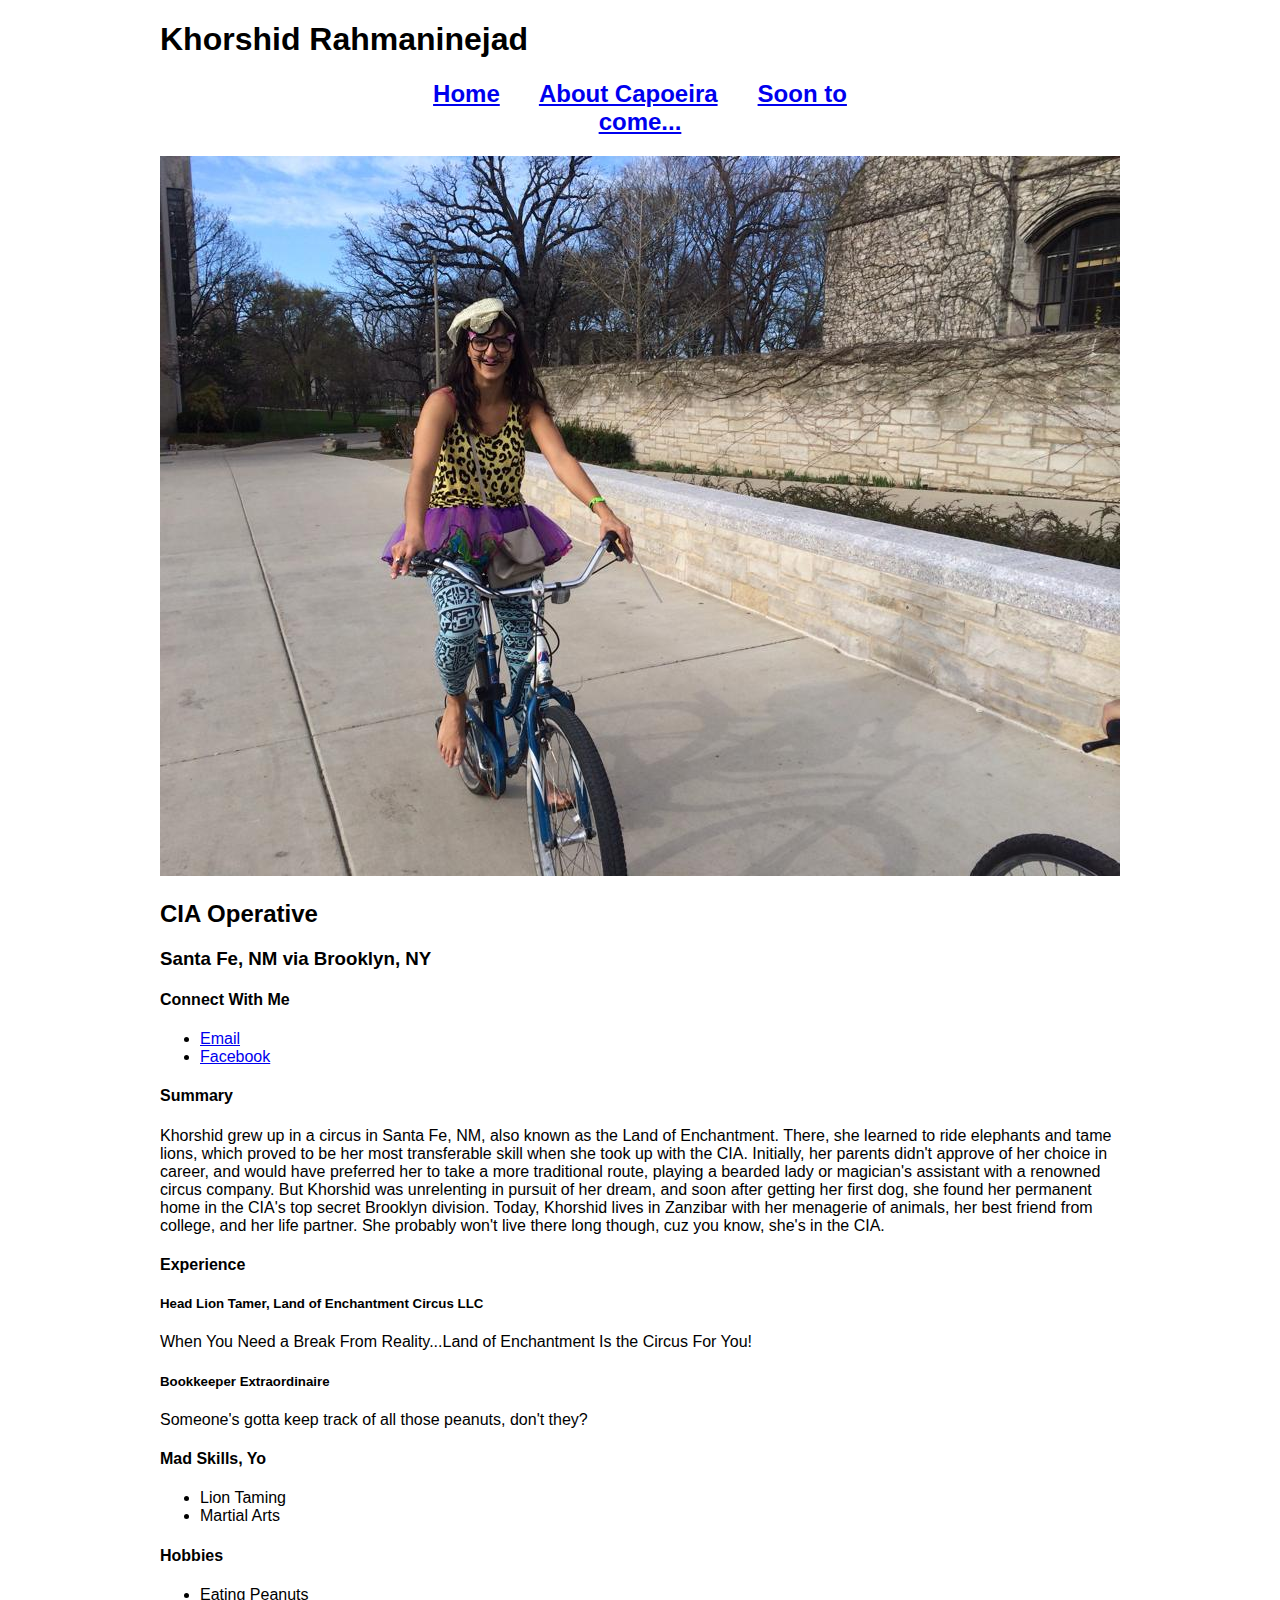
==== index.html @ 1bcc9134 "nav spaces" ====
<!DOCTYPE html>
<html>
<head>
  <title>Khorshid Rahmaninejad, CIA Operative</title>
  <meta charset="UTF-8">
  <link rel="stylesheet" type="text/css" href="style.css">
</head>
<body>
  <div id="wrapper">
    <h1>Khorshid Rahmaninejad</h1>
      <div id="navigation">
      <h2>
      <a href="http://khorshid1.github.io/index.html">Home</a>&nbsp;&nbsp;&nbsp;&nbsp;&nbsp;
      <a href="http://khorshid1.github.io/About%20Capoeira.html">About Capoeira</a>&nbsp;&nbsp;&nbsp;&nbsp;&nbsp;
      <a href="http://khorshid1.github.io/tbd.html">Soon to come...</a></h2></div>
    <p>
      <img src="profile photo.jpg">
    </p>
    <h2>CIA Operative</h2>
    <h3>Santa Fe, NM via Brooklyn, NY</h3>
    <section>
      <h4>Connect With Me</h4>
      <ul>
        <li><a href="mailto:krahmaninejad2015@kellogg.northwestern.edu">Email</a></li>
        <li><a href="http://facebook.com/khorshid.rahmaninejad">Facebook</a></li>
      </ul>
    </section>
    <section>
      <h4>Summary</h4>
      <p>
        Khorshid grew up in a circus in Santa Fe, NM, also known as the Land of Enchantment. There, she learned to ride elephants and tame lions, which proved to be her most transferable skill when she took up with the CIA. Initially, her parents didn't approve of her choice in career, and would have preferred her to take a more traditional route, playing a bearded lady or magician's assistant with a renowned circus company. But Khorshid was unrelenting in pursuit of her dream, and soon after getting her first dog, she found her permanent home in the CIA's top secret Brooklyn division. Today, Khorshid lives in Zanzibar with her menagerie of animals, her best friend from college, and her life partner. She probably won't live there long though, cuz you know, she's in the CIA.
      </p>
    </section>
    <p>
    </p>
    <section>
      <h4>Experience</h4>
      <section>
        <h5>Head Lion Tamer, Land of Enchantment Circus LLC</h5>
        <p>When You Need a Break From Reality...Land of Enchantment Is the Circus For You!</p>
      </section>
      <section>
        <h5>Bookkeeper Extraordinaire</h5>
        <p>Someone's gotta keep track of all those peanuts, don't they?</p>
      </section>
    </section>
    <section>
      <h4>Mad Skills, Yo</h4>
      <ul>
        <li>Lion Taming</li>
        <li>Martial Arts</li>
      </ul>
    </section>
    <section>
      <h4>Hobbies</h4>
      <ul>
        <li>Eating Peanuts</li>
      </ul>
    </section>
  </div>
</body>
</html>
---- style.css ----
body {
  font-family: 'Droid Sans', arial;
  background-image: url(sandybeach.jpg) repeat;
  background-size: cover;
  background-position: center center;
  background-attachment: fixed;
}
#wrapper {
  width: 960px;
  margin: 20px auto;
}
#navigation {
	text-align: center;
	width: 460px;
	margin: 20px auto;
}
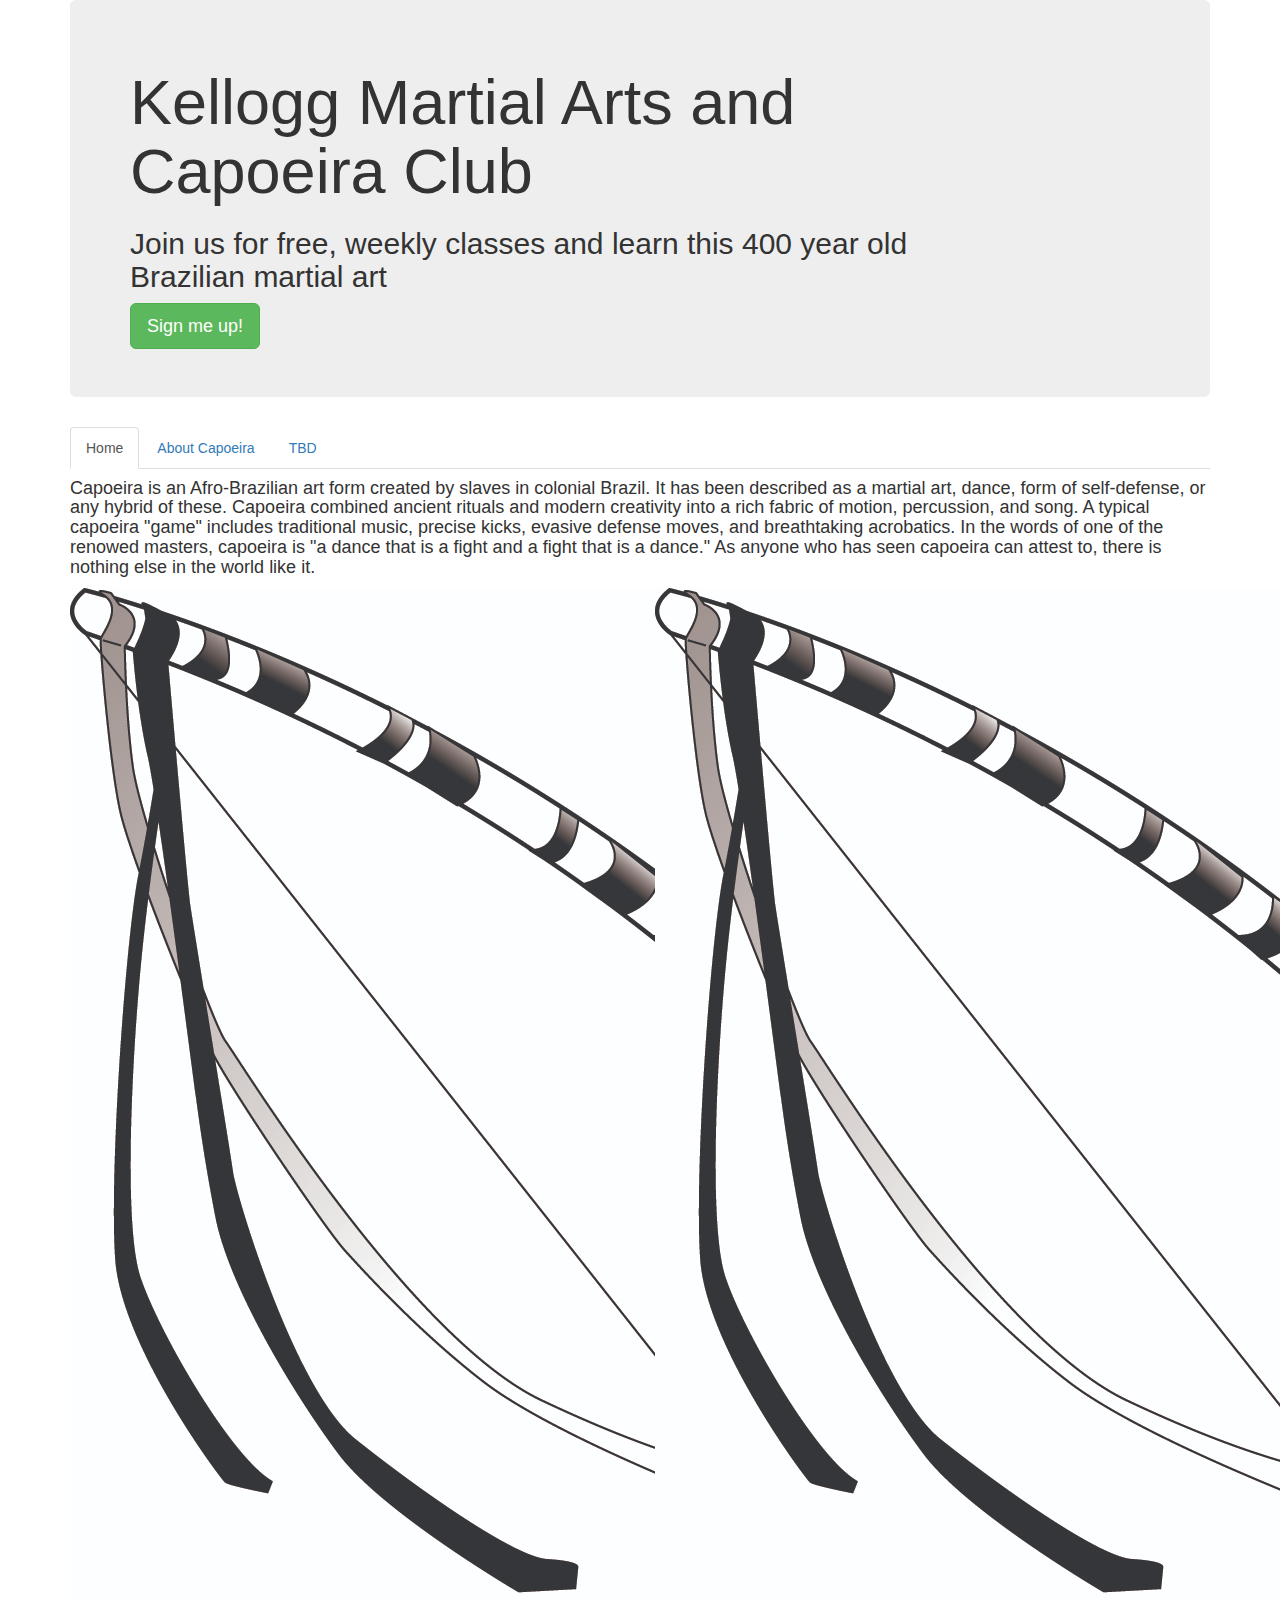
==== commit 7e3ae5ac: "new home page" ====
--- a/index.html
+++ b/index.html
@@ -1,62 +1,33 @@
-<!DOCTYPE html>
 <html>
 <head>
-  <title>Khorshid Rahmaninejad, CIA Operative</title>
+  <title>Bootstrap Me</title>
   <meta charset="UTF-8">
-  <link rel="stylesheet" type="text/css" href="style.css">
+  <link rel="stylesheet" href="http://maxcdn.bootstrapcdn.com/bootstrap/3.2.0/css/bootstrap.min.css">
+  <script src="http://ajax.googleapis.com/ajax/libs/jquery/1.11.1/jquery.min.js"></script>
+  <script src="http://maxcdn.bootstrapcdn.com/bootstrap/3.2.0/js/bootstrap.min.js"></script>
 </head>
 <body>
-  <div id="wrapper">
-    <h1>Khorshid Rahmaninejad</h1>
-      <div id="navigation">
-      <h2>
-      <a href="http://khorshid1.github.io/index.html">Home</a>&nbsp;&nbsp;&nbsp;&nbsp;&nbsp;
-      <a href="http://khorshid1.github.io/About%20Capoeira.html">About Capoeira</a>&nbsp;&nbsp;&nbsp;&nbsp;&nbsp;
-      <a href="http://khorshid1.github.io/tbd.html">Soon to come...</a></h2></div>
-    <p>
-      <img src="profile photo.jpg">
-    </p>
-    <h2>CIA Operative</h2>
-    <h3>Santa Fe, NM via Brooklyn, NY</h3>
-    <section>
-      <h4>Connect With Me</h4>
-      <ul>
-        <li><a href="mailto:krahmaninejad2015@kellogg.northwestern.edu">Email</a></li>
-        <li><a href="http://facebook.com/khorshid.rahmaninejad">Facebook</a></li>
-      </ul>
-    </section>
-    <section>
-      <h4>Summary</h4>
-      <p>
-        Khorshid grew up in a circus in Santa Fe, NM, also known as the Land of Enchantment. There, she learned to ride elephants and tame lions, which proved to be her most transferable skill when she took up with the CIA. Initially, her parents didn't approve of her choice in career, and would have preferred her to take a more traditional route, playing a bearded lady or magician's assistant with a renowned circus company. But Khorshid was unrelenting in pursuit of her dream, and soon after getting her first dog, she found her permanent home in the CIA's top secret Brooklyn division. Today, Khorshid lives in Zanzibar with her menagerie of animals, her best friend from college, and her life partner. She probably won't live there long though, cuz you know, she's in the CIA.
-      </p>
-    </section>
-    <p>
-    </p>
-    <section>
-      <h4>Experience</h4>
-      <section>
-        <h5>Head Lion Tamer, Land of Enchantment Circus LLC</h5>
-        <p>When You Need a Break From Reality...Land of Enchantment Is the Circus For You!</p>
-      </section>
-      <section>
-        <h5>Bookkeeper Extraordinaire</h5>
-        <p>Someone's gotta keep track of all those peanuts, don't they?</p>
-      </section>
-    </section>
-    <section>
-      <h4>Mad Skills, Yo</h4>
-      <ul>
-        <li>Lion Taming</li>
-        <li>Martial Arts</li>
-      </ul>
-    </section>
-    <section>
-      <h4>Hobbies</h4>
-      <ul>
-        <li>Eating Peanuts</li>
-      </ul>
-    </section>
-  </div>
+	<div class="container">
+		<div class="jumbotron">
+			<h1>Kellogg Martial Arts and 
+			<br>Capoeira Club</br></h1>
+			<h2>Join us for free, weekly classes and learn this 400 year old
+			<br>Brazilian martial art</br></h2>
+			<button type="button" class="btn btn-success btn-lg">Sign me up!</button>
+		</div>
+<ul class="nav nav-tabs" role="tablist">
+  <li class="active"><a href="#">Home</a></li>
+  <li><a href="#">About Capoeira</a></li>
+  <li><a href="#">TBD</a></li>
+</ul>
+<h4>Capoeira is an Afro-Brazilian art form created by slaves in colonial Brazil. It has been described as a martial art, dance, form of self-defense, or any hybrid of these. 
+ 
+Capoeira combined ancient rituals and modern creativity into a rich fabric of motion, percussion, and song. A typical capoeira "game" includes traditional music, precise kicks, evasive defense moves, and breathtaking acrobatics. In the words of one of the renowed masters, capoeira is "a dance that is a fight and a fight that is a dance." As anyone who has seen capoeira can attest to, there is nothing else in the world like it.</h4>
+<div class="row">
+  <div class="col-md-6">
+  <img src="berimbau-4.jpg" class="img-square"></div>
+  <div class="col-md-6">
+  <img src="berimbau-4.jpg" class="img-square"></div>
+</div>
 </body>
-</html>
+</html>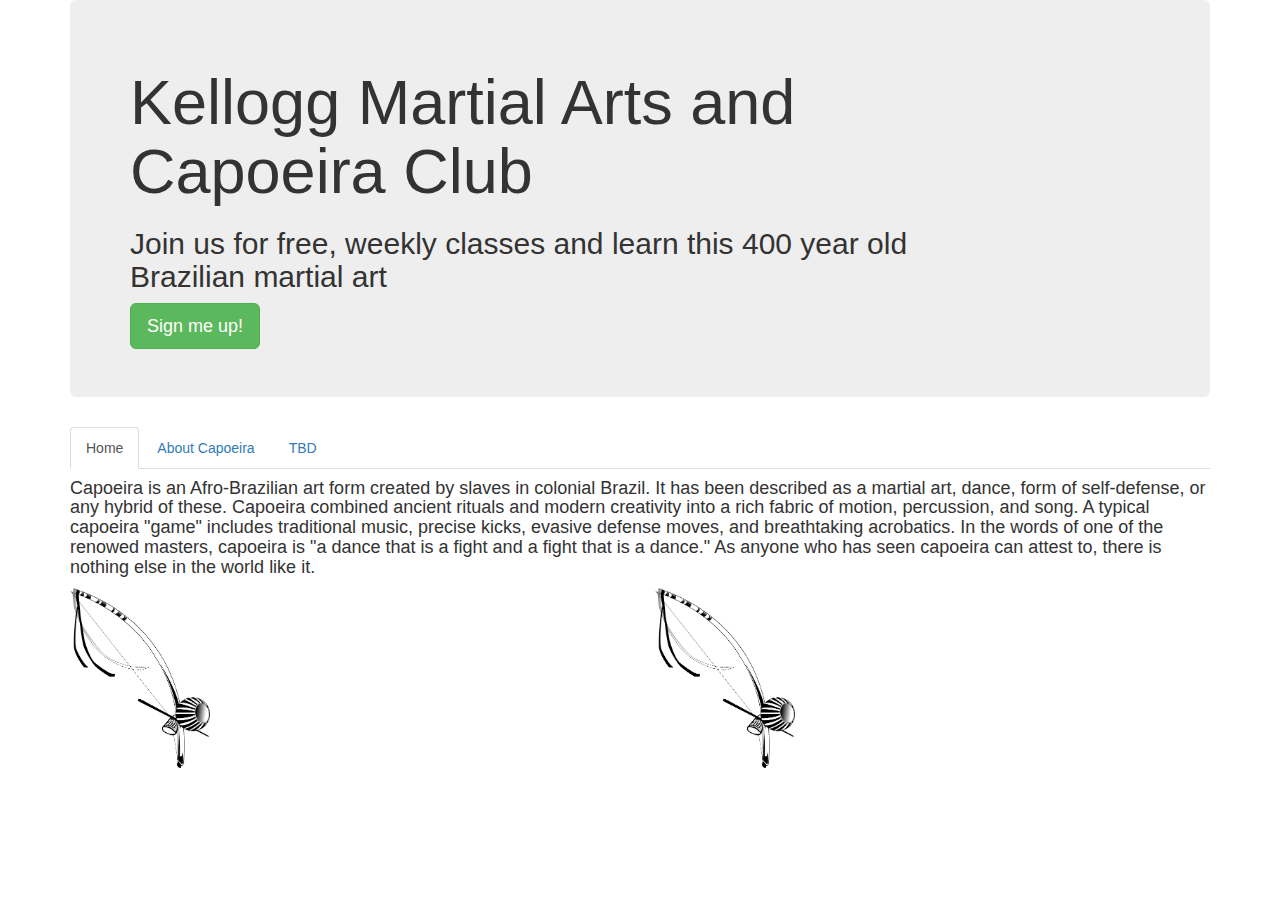
==== commit fa042a80: "fixed images" ====
--- a/index.html
+++ b/index.html
@@ -25,9 +25,9 @@
 Capoeira combined ancient rituals and modern creativity into a rich fabric of motion, percussion, and song. A typical capoeira "game" includes traditional music, precise kicks, evasive defense moves, and breathtaking acrobatics. In the words of one of the renowed masters, capoeira is "a dance that is a fight and a fight that is a dance." As anyone who has seen capoeira can attest to, there is nothing else in the world like it.</h4>
 <div class="row">
   <div class="col-md-6">
-  <img src="berimbau-4.jpg" class="img-square"></div>
+  <a href=http://khorshid1.github.io/About%20Capoeira.html><img src="berimbau-4.sm.jpg" class="img-rounded"></a></div>
   <div class="col-md-6">
-  <img src="berimbau-4.jpg" class="img-square"></div>
+  <img src="berimbau-4.sm.jpg" class="img-rounded"></div>
 </div>
 </body>
 </html>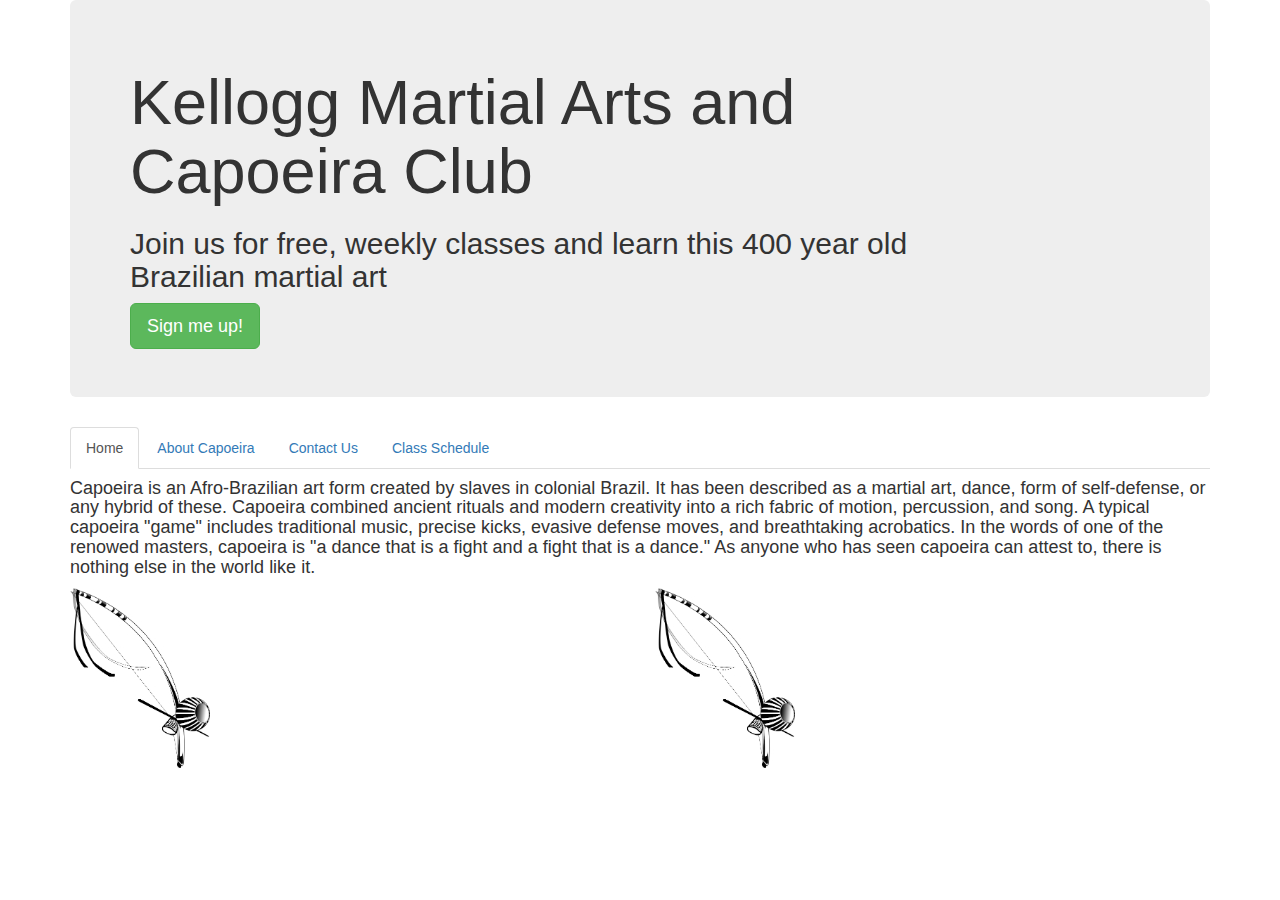
==== commit a29f0caf: "new page" ====
--- a/index.html
+++ b/index.html
@@ -1,6 +1,6 @@
 <html>
 <head>
-  <title>Bootstrap Me</title>
+  <title>Kellogg Martial Arts & Capoeira Club</title>
   <meta charset="UTF-8">
   <link rel="stylesheet" href="http://maxcdn.bootstrapcdn.com/bootstrap/3.2.0/css/bootstrap.min.css">
   <script src="http://ajax.googleapis.com/ajax/libs/jquery/1.11.1/jquery.min.js"></script>
@@ -13,21 +13,22 @@
 			<br>Capoeira Club</br></h1>
 			<h2>Join us for free, weekly classes and learn this 400 year old
 			<br>Brazilian martial art</br></h2>
-			<button type="button" class="btn btn-success btn-lg">Sign me up!</button>
+			<a href="https://kellogg.campusgroups.com/Martialarts/club_signup?ts=1027232924"><button type="button" class="btn btn-success btn-lg">Sign me up!</button></a>
 		</div>
 <ul class="nav nav-tabs" role="tablist">
-  <li class="active"><a href="#">Home</a></li>
-  <li><a href="#">About Capoeira</a></li>
-  <li><a href="#">TBD</a></li>
+  <li class="active"><a href="index.html">Home</a></li>
+  <li><a href="AboutCapoeira_new.html">About Capoeira</a></li>
+  <li><a href="ContactUs.html">Contact Us</a></li>
+  <li><a href="ClassSchedule.html">Class Schedule</a></li>
 </ul>
 <h4>Capoeira is an Afro-Brazilian art form created by slaves in colonial Brazil. It has been described as a martial art, dance, form of self-defense, or any hybrid of these. 
  
 Capoeira combined ancient rituals and modern creativity into a rich fabric of motion, percussion, and song. A typical capoeira "game" includes traditional music, precise kicks, evasive defense moves, and breathtaking acrobatics. In the words of one of the renowed masters, capoeira is "a dance that is a fight and a fight that is a dance." As anyone who has seen capoeira can attest to, there is nothing else in the world like it.</h4>
 <div class="row">
   <div class="col-md-6">
-  <a href=http://khorshid1.github.io/About%20Capoeira.html><img src="berimbau-4.sm.jpg" class="img-rounded"></a></div>
+  <a href="AboutCapoeira_new.html"><img src="berimbau-4.sm.jpg" class="img-rounded"></a></div>
   <div class="col-md-6">
-  <img src="berimbau-4.sm.jpg" class="img-rounded"></div>
+  <a href="ClassSchedule.html"><img src="berimbau-4.sm.jpg" class="img-rounded"></a></div>
 </div>
 </body>
 </html>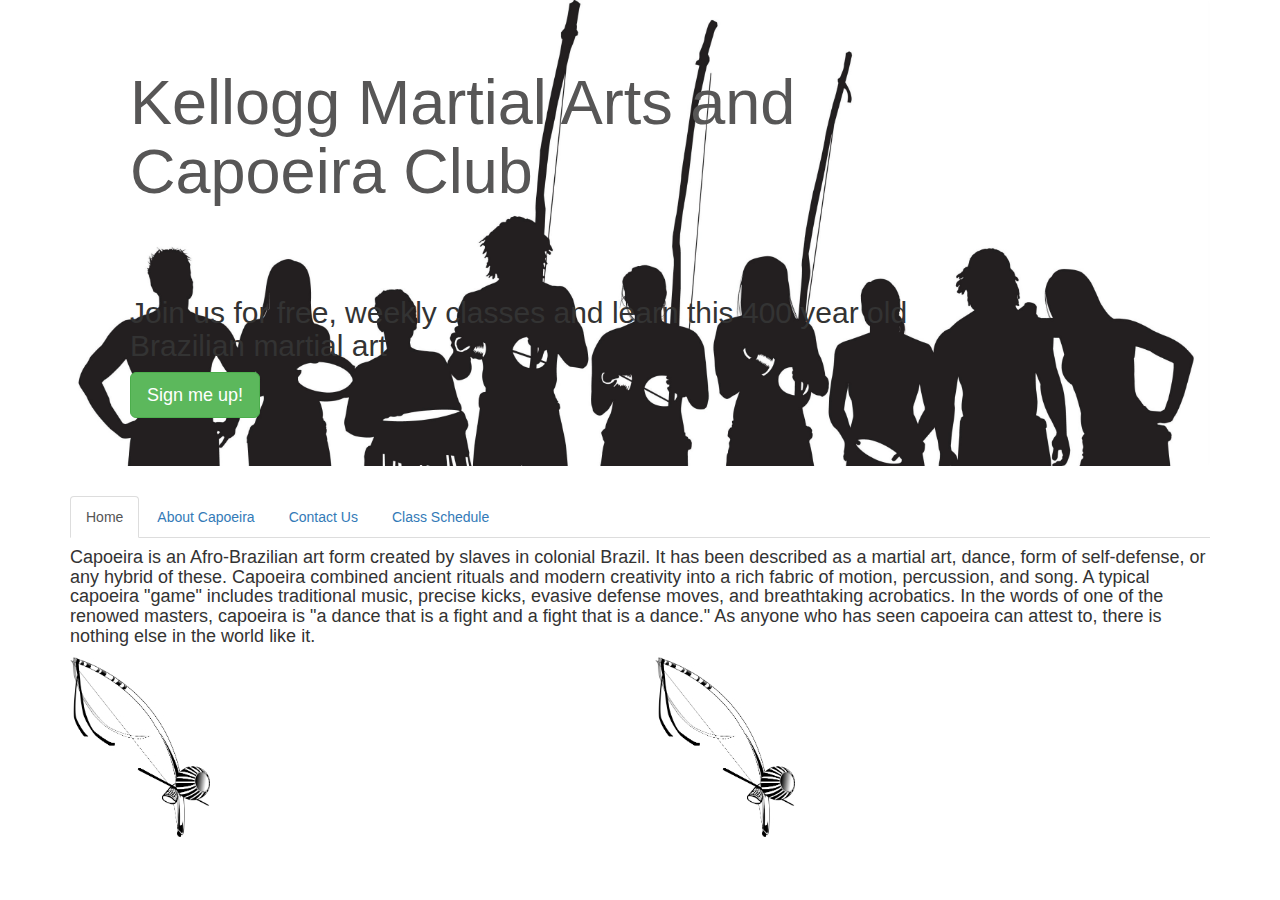
==== commit 4ff274a7: "edits" ====
--- a/index.html
+++ b/index.html
@@ -5,14 +5,15 @@
   <link rel="stylesheet" href="http://maxcdn.bootstrapcdn.com/bootstrap/3.2.0/css/bootstrap.min.css">
   <script src="http://ajax.googleapis.com/ajax/libs/jquery/1.11.1/jquery.min.js"></script>
   <script src="http://maxcdn.bootstrapcdn.com/bootstrap/3.2.0/js/bootstrap.min.js"></script>
+  <link rel="stylesheet" type="text/css" href="style.css">
 </head>
 <body>
 	<div class="container">
 		<div class="jumbotron">
 			<h1>Kellogg Martial Arts and 
-			<br>Capoeira Club</br></h1>
+			<br>Capoeira Club</br><br></h1>
 			<h2>Join us for free, weekly classes and learn this 400 year old
-			<br>Brazilian martial art</br></h2>
+      <br>Brazilian martial art</br></h2>
 			<a href="https://kellogg.campusgroups.com/Martialarts/club_signup?ts=1027232924"><button type="button" class="btn btn-success btn-lg">Sign me up!</button></a>
 		</div>
 <ul class="nav nav-tabs" role="tablist">
--- a/style.css
+++ b/style.css
@@ -0,0 +1,11 @@
+.jumbotron {
+    background-image: url(Capoeira_Club_Logo.jpg);
+    background-size: cover;
+    background-position: bottom top;
+}
+.jumbotron h1 {
+  color: 575656;
+}
+.jumbotron h2 {
+  color: 9E9D9D;
+}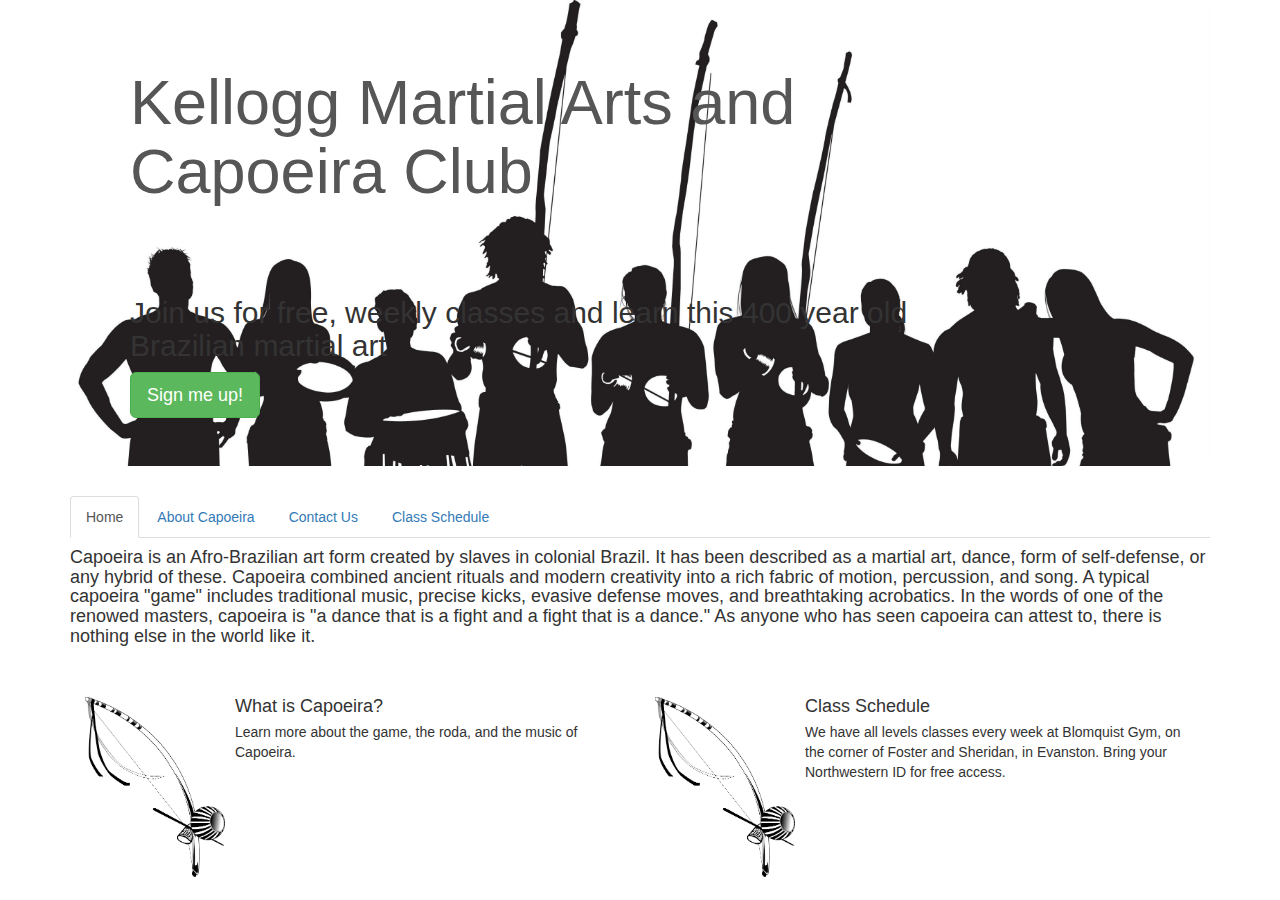
==== commit faa05014: "media" ====
--- a/index.html
+++ b/index.html
@@ -25,11 +25,30 @@
 <h4>Capoeira is an Afro-Brazilian art form created by slaves in colonial Brazil. It has been described as a martial art, dance, form of self-defense, or any hybrid of these. 
  
 Capoeira combined ancient rituals and modern creativity into a rich fabric of motion, percussion, and song. A typical capoeira "game" includes traditional music, precise kicks, evasive defense moves, and breathtaking acrobatics. In the words of one of the renowed masters, capoeira is "a dance that is a fight and a fight that is a dance." As anyone who has seen capoeira can attest to, there is nothing else in the world like it.</h4>
-<div class="row">
-  <div class="col-md-6">
-  <a href="AboutCapoeira_new.html"><img src="berimbau-4.sm.jpg" class="img-rounded"></a></div>
-  <div class="col-md-6">
-  <a href="ClassSchedule.html"><img src="berimbau-4.sm.jpg" class="img-rounded"></a></div>
+<br>
+<br>
+
+<section>
+<div class="col-md-6">
+  <div class="media">
+    <a class="pull-left" href="AboutCapoeira_new.html"><img class="media-object" src="berimbau-4.sm.jpg"></a>
+  <div class="media-body">
+    <h4 class="media-heading">What is Capoeira?</h4>
+    Learn more about the game, the roda, and the music of Capoeira. 
+  </div>
+  </div>
 </div>
+
+<div class="col-md-6">
+  <div class="media">
+    <a class="pull-left" href="ClassSchedule.html"><img class="media-object" src="berimbau-4.sm.jpg"></a>
+  <div class="media-body">
+    <h4 class="media-heading">Class Schedule</h4>
+    We have all levels classes every week at Blomquist Gym, on the corner of Foster and Sheridan, in Evanston. Bring your Northwestern ID for free access.  
+  </div>
+  </div>
+</div>
+</section>
+
 </body>
 </html>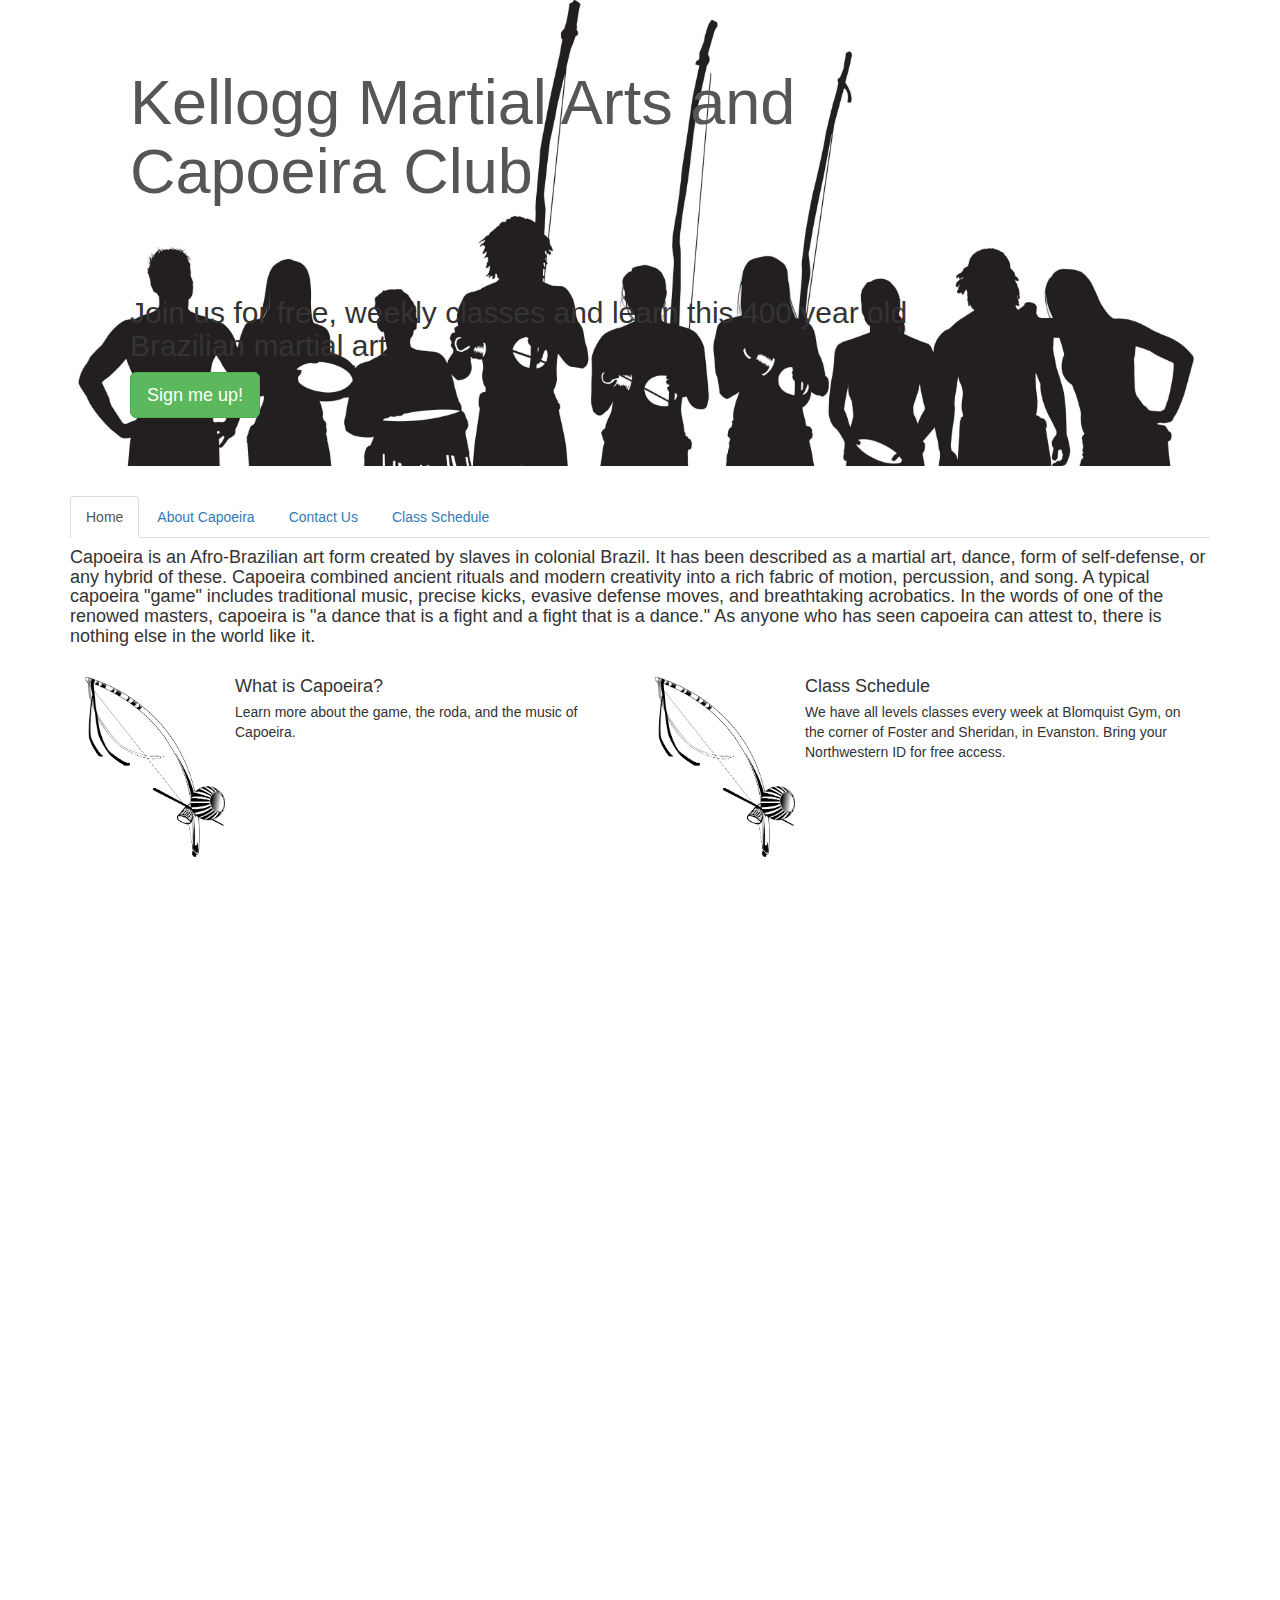
==== commit aad4bc45: "new" ====
--- a/index.html
+++ b/index.html
@@ -22,10 +22,11 @@
   <li><a href="ContactUs.html">Contact Us</a></li>
   <li><a href="ClassSchedule.html">Class Schedule</a></li>
 </ul>
+
 <h4>Capoeira is an Afro-Brazilian art form created by slaves in colonial Brazil. It has been described as a martial art, dance, form of self-defense, or any hybrid of these. 
  
 Capoeira combined ancient rituals and modern creativity into a rich fabric of motion, percussion, and song. A typical capoeira "game" includes traditional music, precise kicks, evasive defense moves, and breathtaking acrobatics. In the words of one of the renowed masters, capoeira is "a dance that is a fight and a fight that is a dance." As anyone who has seen capoeira can attest to, there is nothing else in the world like it.</h4>
-<br>
+
 <br>
 
 <section>
@@ -48,6 +49,12 @@
   </div>
   </div>
 </div>
+
+<div class="col-md-12"><br><br>
+  <div class="embed-responsive embed-responsive-4by3">
+    <iframe class="embed-responsive-item" src="http://www.youtube.com/embed/GHrha0YgWb4"></iframe>
+  </div>
+</div>
 </section>
 
 </body>
